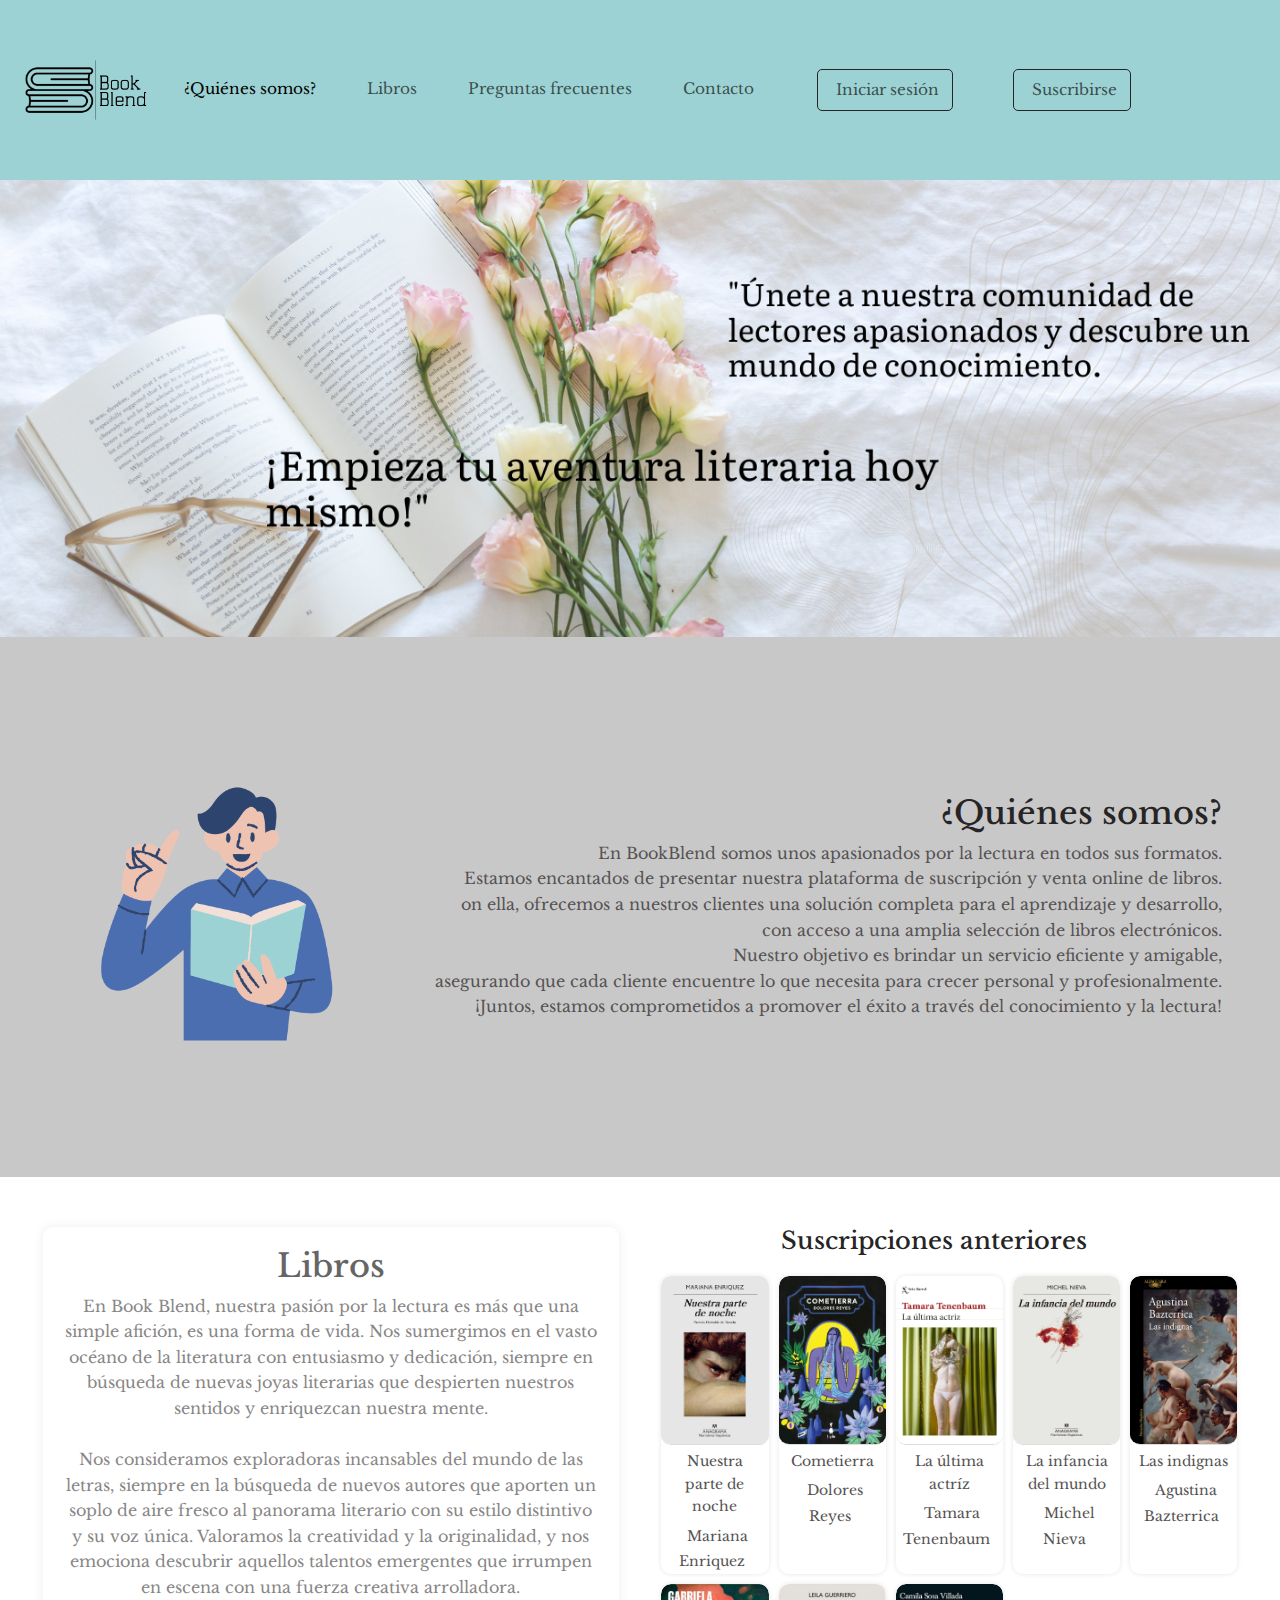
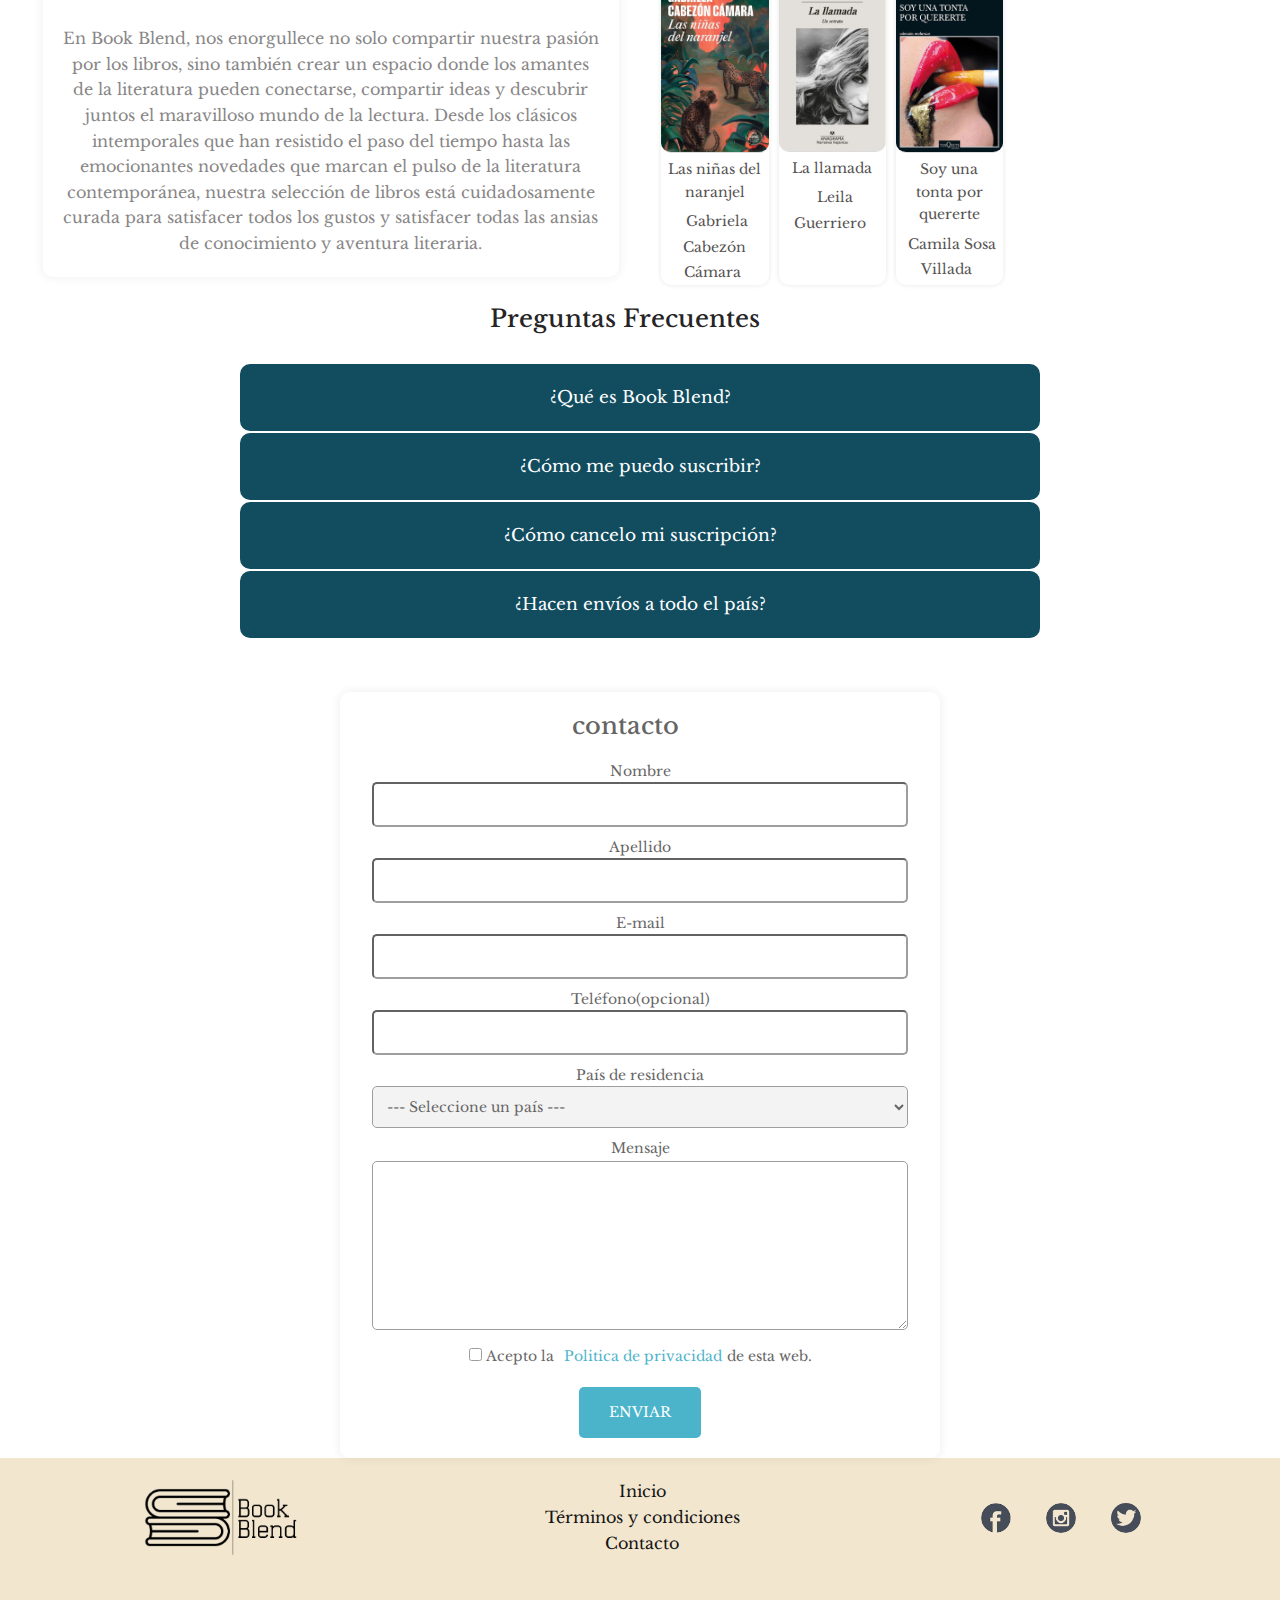
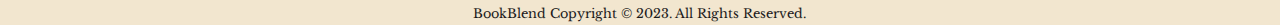
==== HTML/index.html @ 1ae6c304 "un poco mas ordenado" ====
<!DOCTYPE html>
<html lang="es">
<head>
    <meta charset="UTF-8" />
    <meta http-equiv="X-UA-Compatible" content="IE=edge" />
    <meta name="viewport" content="width=device-width, initial-scale=1.0" />
    <meta charset="UTF-8">
    <link href="https://fonts.googleapis.com/css2?family=Libre+Baskerville&display=swap" rel="stylesheet">
    <title>BookBlend</title>
    <link rel="icon" href="../imagenes/LOGOFAVICO.ico" type="image/x-icon">
    <link href="https://cdn.jsdelivr.net/npm/bootstrap@5.3.3/dist/css/bootstrap.min.css" rel="stylesheet"
        integrity="sha384-QWTKZyjpPEjISv5WaRU9OFeRpok6YctnYmDr5pNlyT2bRjXh0JMhjY6hW+ALEwIH" crossorigin="anonymous">
    <link rel="stylesheet" href="../CSS/stylePagina.css" />
    </head>
<body>
    <nav class="navbar navbar-expand-lg navbar-light" style="background-color:#9cd2d3;">
        <div class="container-fluid">
            <a class="navbar-brand" href="./PAIGINA.HTML">
                <img src="../imagenes/logo1.png">
            </a>
            <button class="navbar-toggler" id="button-burg" type="button" data-bs-toggle="collapse"
                data-bs-target="#navbarNav" aria-controls="navbarNav" aria-expanded="false" aria-label="Toggle navigation">
            </button>
            <div class="collapse navbar-collapse" id="navbarNav">
                <ul class="navbar-nav">
                    <li class="nav-item">
                        <a class="nav-link active" aria-current="page" href="#quienes">¿Quiénes somos?</a>
                    </li>
                    <li class="nav-item">
                        <a class="nav-link" href="#libros">Libros</a>
                    </li>
                    <li class="nav-item">
                        <a class="nav-link" href="#preguntas-frecuentes">Preguntas frecuentes</a>
                    </li>
                    <li class="nav-item">
                        <a class="nav-link" href="#contacto">Contacto</a>
                    </li>
                    <li class="nav-item"id="btn-inicio-sesion">
                        <a class="nav-link" href="./ventlogin.html#inicio-sesion">Iniciar sesión</a>
                    </li>
                    <li class="nav-item"id="btn-suscripcion">
                        <a class="nav-link" href="./ventlogin.html#suscripcion">Suscribirse</a>
                    </li>
                </ul>
            </div>
        </div>
    </nav>
    <main>
        <section id="carruselpp">
            <div class="carousel-containerpp">
                <div class="carousel-pp">
                    <div class="carousel-itempp">
                        <img src="../imagenes/1.png" alt="Imagen 1">
                    </div>
                    <div class="carousel-itempp">
                        <a href="./ventlogin.html"></a>
                        <img src="../imagenes/2.png"Imagen 2">
                    </div>
                    <div class="carousel-itempp">
                        <img src="../imagenes/3.png" alt="Imagen 3">
                    </div>
                </div>
                <div class="prev-nextpp">
                    <button id="prevBtn" class="previ">&#10094;</button>
                    <button id="nextBtn" class="sigu">&#10095;</button>
                </div>
            </div>
        </section>  
        <section id="quienes">
            <div class="container-quienes">
                <div class="mainImg">
                    <img src="../imagenes/quienesomos.png" />
                </div>
                <div class="mainText">
                    <h2 class="quieneSomos">¿Quiénes somos?</h2>
                    <p>
                        En BookBlend somos unos apasionados por la lectura en todos sus
                        formatos. <br />
                        Estamos encantados de presentar nuestra plataforma de suscripción y
                        venta online de libros. <br />
                        on ella, ofrecemos a nuestros clientes una solución completa para el
                        aprendizaje y desarrollo, <br />
                        con acceso a una amplia selección de libros electrónicos. <br />
                        Nuestro objetivo es brindar un servicio eficiente y amigable, <br />
                        asegurando que cada cliente encuentre lo que necesita para crecer
                        personal y profesionalmente. <br />
                        ¡Juntos, estamos comprometidos a promover el éxito a través del
                        conocimiento y la lectura!
                    </p>
                </div>
            </div>
        </section>
        <section id="libros">
            <div id="container_izq">
                <div class="contenido">
                    <h2>Libros</h2>
                    <p>En Book Blend, nuestra pasión por la lectura es más que una simple afición, es una forma de vida.
                        Nos sumergimos en el vasto océano de la literatura con entusiasmo y dedicación, siempre en
                        búsqueda de nuevas joyas literarias que despierten nuestros sentidos y enriquezcan nuestra
                        mente.<br><br>
                        Nos consideramos exploradoras incansables del mundo de las letras, siempre en la búsqueda de
                        nuevos autores que aporten un soplo de aire fresco al panorama literario con su estilo
                        distintivo y su voz única. Valoramos la creatividad y la originalidad, y nos emociona descubrir
                        aquellos talentos emergentes que irrumpen en escena con una fuerza creativa arrolladora.<br><br>
                        En Book Blend, nos enorgullece no solo compartir nuestra pasión por los libros, sino también
                        crear un espacio donde los amantes de la literatura pueden conectarse, compartir ideas y
                        descubrir juntos el maravilloso mundo de la lectura. Desde los clásicos intemporales que han
                        resistido el paso del tiempo hasta las emocionantes novedades que marcan el pulso de la
                        literatura contemporánea, nuestra selección de libros está cuidadosamente curada para satisfacer
                        todos los gustos y satisfacer todas las ansias de conocimiento y aventura literaria.</p>
                </div>
            </div>
            <div id="container_der">
                <h4>Suscripciones anteriores</h4>
                <div class="libros_anteriores">
                    <div class="libro" onclick="showResumen(this)">
                        <img src="../imagenes/nuestra_parte_de_noche.jpg" alt="Portada del libro 1">
                        <p class="item_title">Nuestra parte de noche</p>
                        <span class="autor">Mariana Enriquez</span>
                        <p class="reseña" style="display: none;">La novela se centra en la convivencia entre lo
                            histórico y lo
                            sobrenatural, y la construcción de los personajes es excepcional. <br>
                            La historia se desarrolla en torno a una secta regida por lo que llaman la Oscuridad. <br>
                            A través de la narrativa, Enriquez inventa puertas para que el lector las abra, entre el
                            sigilo y el
                            estupor. Desde las vidas comunes de algunos personajes comienzan a aparecer sitios o escenas
                            que
                            invitan a la extrañidad, pero también a las más espeluznantes pesadillas y luego al horror
                            que
                            convierte al lenguaje en experiencia de lo indecible. <br>
                            La novela también aborda aspectos de la dictadura militar argentina, aunque no es el tema
                            central.
                            <br>
                            A través de la historia, se exploran temas de ocultismo, extravío macabro y la tensión entre
                            lo que
                            parece real y lo que se adivina como siniestro. <br>
                            En resumen, “Nuestra parte de noche” es una obra que desafía las convenciones del género y
                            ofrece
                            una lectura profunda y cautivadora.
                        </p>
                    </div>
                    <div class="libro" onclick="showResumen(this)">
                        <img src="../imagenes/cometierra.jpg" alt="Portada del libro 2">
                        <p class="item_title">Cometierra</p>
                        <span class="autor">Dolores Reyes</span>
                        <p class="reseña" style="display: none;">La historia es narrada por una joven huérfana conocida
                            como
                            Cometierra, quien tiene el poder de conectar con víctimas femeninas desaparecidas al comer
                            un poco
                            de tierra que ha tenido contacto con la víctima. <br>
                            A lo largo de la historia, Cometierra usa su don para ayudar a encontrar a mujeres
                            desaparecidas,
                            ingiriendo tierra de la casa de la persona desaparecida para tener visiones y poder
                            encontrarla.
                            Aunque la novela aborda temas de femicidios y trata de blancas, también se centra en cómo
                            Cometierra
                            percibe su vida como vidente y huérfana, y cómo crece y enfrenta las cosas de manera
                            diferente a
                            como lo hacía de niña. <br>
                            La novela es visual y sensorial, con una estructura parecida a la novela policíaca, con
                            Cometierra
                            resolviendo un caso tras otro. Además, la obra es reconocida por su cruda descripción de la
                            realidad
                            social y la presencia de lo sobrenatural. <br>
                            En resumen, “Cometierra” es una obra que logra entrelazar magistralmente diferentes géneros
                            literarios y elementos temáticos, ofreciendo una historia que impacta por su cruda
                            descripción de la
                            realidad social y la presencia de lo sobrenatural.
                        </p>
                    </div>
                    <div class="libro" onclick="showResumen(this)">
                        <img src="../imagenes/la_ultima_actriz.jpg" alt="Portada del libro 3">
                        <p class="item_title">La última actríz</p>
                        <span class="autor">Tamara Tenenbaum</span>
                        <p class="reseña" style="display: none;">La historia se centra en dos mujeres de diferentes
                            épocas,
                            explorando la identidad femenina a través del tiempo y la memoria. <br>
                            La protagonista, Sabrina, es una estudiante de Artes que, impulsada por su director de tesis
                            y
                            amante, Gabriel, decide investigar las huellas del teatro judío en Argentina. Para ello,
                            recurre a
                            Jaim, un viejo profesor que le sugiere revisar los restos de los archivos de la AMIA, la
                            mutual que
                            sufrió un atentado terrorista en 1994. <br>
                            En su investigación, Sabrina descubre el diario de Jana, una actriz del teatro ídish en
                            Buenos Aires
                            en la década de 1960. A medida que avanza en su investigación, Sabrina se obsesiona con
                            seguir las
                            huellas de Jana, hasta el punto de que todo lo demás en su vida, incluyendo su familia, su
                            carrera
                            académica y su relación con Gabriel, pasa a un segundo plano. <br>
                            La novela es reconocida por su inteligencia narrativa excepcional, con dos personajes
                            femeninos
                            perturbadores y una trama tan elusiva como hipnótica. Trata temas como ser mujer, el deseo y
                            la
                            realización, el mito del díbuk y la posesión del cuerpo, la tradición y la modernidad, la
                            ciudad de
                            Buenos Aires y la búsqueda de una clave existencial entre un montón de papeles quemados.
                            <br>
                            En resumen, “La última actriz” es una obra que logra entrelazar magistralmente diferentes
                            géneros
                            literarios y elementos temáticos, ofreciendo una historia que impacta por su cruda
                            descripción de la
                            realidad social y la presencia de lo sobrenatural.
                        </p>
                    </div>
                    <div class="libro" onclick="showResumen(this)">
                        <img src="../imagenes/la_infancia_del_mundo.jpg" alt="Portada del libro 4">
                        <p class="item_title">La infancia del mundo</p>
                        <span class="autor">Michel Nieva</span>
                        <p class="reseña" style="display: none;">La historia se desarrolla en el siglo XXIII, en un
                            mundo
                            transformado por el cambio climático. <br>
                            El protagonista de la historia es un niño mutante conocido como “el niño dengue”, que es
                            testigo de
                            un mundo en el que la élite en el poder ha terraformado el planeta para su bienestar y
                            enriquecimiento, mientras que el resto de la población vive en la más brutal precariedad. El
                            niño
                            dengue descubre que su nacimiento es producto de un experimento corporativo sobre capas
                            marginales
                            de la sociedad con el fin de especular sobre el mercado de "virofinanzas". <br>
                            La novela es reconocida por su crítica feroz a la influencia desmedida de las corporaciones
                            y su
                            búsqueda incesante de ganancias a expensas de la humanidad. <br>
                            En resumen, “La infancia del mundo” es una obra que ofrece una mirada ciberpunk planteando
                            una
                            crítica a ciertos rasgos del capitalismo global contemporáneo como el cambio climático, la
                            especulación financiera y la industria farmacéutica, el extractivismo, la gentrificación, e
                            incluso
                            la violencia infantil y la desigualdad social.
                        </p>
                    </div>
                    <div class="libro" onclick="showResumen(this)">
                        <img src="../imagenes/las_indignas.jpg" alt="Portada del libro 5">
                        <p class="item_title">Las indignas</p>
                        <span class="autor">Agustina Bazterrica</span>
                        <p class="reseña" style="display: none;">La historia se desarrolla en un mundo
                            post-apocalíptico,
                            después de una serie de catástrofes ambientales. <br>
                            La trama gira en torno a un grupo de mujeres que viven en una especie de convento, bajo el
                            control
                            de una secta religiosa. Estas mujeres son sometidas a torturas, sacrificios y ceremonias
                            terroríficas en nombre de la iluminación. Son vigiladas por la Hermana Superior y un
                            misterioso
                            personaje conocido solo como "Él". <br>
                            La narradora es una de estas mujeres, que escribe en secreto sobre lo que sucede dentro del
                            convento. A través de su relato, Bazterrica explora temas como el patriarcado, el abuso de
                            poder y
                            la amistad. <br>
                            La novela es reconocida por su narrativa truculenta, que logra enmascarar con cierto
                            lirismo. “Las
                            indignas” ofrece una visión perturbadora de un futuro distópico.
                        </p>
                    </div>
                    <div class="libro" onclick="showResumen(this)">
                        <img src="../imagenes/las_niñas_del_naranjel.jpg" alt="Portada del libro 6">
                        <p class="item_title">Las niñas del naranjel</p>
                        <span class="autor">Gabriela Cabezón Cámara</span>
                        <p class="reseña" style="display: none;">La historia se basa en la vida de Catalina de Erauso,
                            una
                            novicia del convento de Donostia, España, en el siglo XVI, que a los 15 años huye y termina
                            en
                            América convertida en Antonio, un alférez. <br>
                            La trama se desarrolla en un mundo post-apocalíptico, después de una serie de catástrofes
                            ambientales. Antonio, junto con dos niñas guaraníes, Mitakuña y Michí, y algunos animales,
                            se
                            interna en la selva. Mientras las protege, les cuenta variadas historias al igual que hace
                            con su
                            tía (priora del convento del que escapó), mediante una larga carta en la que le (nos) cuenta
                            qué fue
                            de su vida durante casi treinta años y le pide perdón por haberla abandonado. <br>
                            La novela es reconocida por su crítica social, especialmente referida a la colonización
                            española.
                            Además, aborda temas como la identidad sexual y la soledad del ser humano. La narración y la
                            poesía
                            se imbrican de un modo admirable, creando una polifonía digna de mencionar.
                        </p>
                    </div>
                    <div class="libro" onclick="showResumen(this)">
                        <img src="../imagenes/la_llamada.JPG" alt="Portada del libro 7">
                        <p class="item_title">La llamada</p>
                        <span class="autor">Leila Guerriero</span>
                        <p class="reseña" style="display: none;">La obra es un retrato de la vida de Silvia Labayru, una
                            argentina que en su adolescencia era tímida, lectora, amante de los animales y entusiasta de
                            John F.
                            Kennedy. A los trece años, ingresó en el Colegio Nacional Buenos Aires, donde entró en
                            contacto con
                            agrupaciones estudiantiles de izquierda y se transformó en una militante aguerrida. <br>
                            En marzo de 1976, embarazada de cinco meses y con veinte años, Labayru integraba el sector
                            de
                            Inteligencia de la organización Montoneros, un grupo armado de extracción peronista. Fue
                            secuestrada
                            por militares y trasladada a la ESMA, la Escuela de Mecánica de la Armada, donde funcionaba
                            un
                            centro de detención clandestino en el cual se torturó y asesinó a miles de personas. Allí
                            tuvo a su
                            hija que, una semana más tarde, fue entregada a los abuelos paternos. <br>
                            En la ESMA, Labayru fue torturada, obligada a realizar trabajo esclavo, violada
                            reiteradamente por
                            un oficial y forzada a representar el papel de hermana de Alfredo Astiz, un miembro de la
                            Armada que
                            se había infiltrado en la organización Madres de Plaza de Mayo. La liberaron en junio de
                            1978 y en
                            el avión rumbo a Madrid, junto a su hija de un año y medio, pensó: «Se acabó el infierno».
                            Pero el
                            infierno no había terminado. <br>
                            Los argentinos en el exilio la repudiaron, acusándola de traidora a raíz de la desaparición
                            de las
                            Madres. Abominada por quienes habían sido sus compañeros de militancia, arropada por unos
                            pocos
                            amigos fieles exiliados en Europa, hizo una vida. <br>
                            Guerriero entrevistó durante dos años, de 2021 a 2023, a Silvia Labayru, antigua integrante
                            del
                            grupo armado de extracción peronista Montoneros. Con retazos de conversaciones,
                            transcripciones de
                            testimonios judiciales, telegramas, emails y poemas, Guerriero realiza un trabajo formidable
                            al
                            desgranar cada elemento y situarlo en el lugar exacto que le corresponde para construir un
                            engranaje
                            robusto con piezas sueltas. <br>
                            Es una historia real, llena de aristas y sombras, sobre la condición humana. Un gran mosaico
                            que,
                            visto en conjunto, ofrece una imagen definida y equilibrada de la época, de las
                            circunstancias y de
                            la protagonista.
                        </p>
                    </div>
                    <div class="libro" onclick="showResumen(this)">
                        <img src="../imagenes/soy_una_tonta_por_quererte.jpg" alt="Portada del libro 8">
                        <p class="item_title">Soy una tonta por quererte</p>
                        <span class="autor">Camila Sosa Villada</span>
                        <p class="reseña" style="display: none;">Este libro consta de nueve relatos que exploran la fina
                            línea
                            que separa la realidad de lo prodigioso. <br>
                            Los relatos están habitados por personajes extravagantes y profundamente humanos que se
                            enfrentan de
                            maneras tan extrañas como ellos mismos a una realidad ominosa. Algunos de los relatos
                            incluyen: <br>
                            - Una mujer que se gana la vida como novia de alquiler de hombres gays en la década de los
                            años 90.
                            <br>
                            - En un fumadero de Harlem, una travesti latina conoce íntimamente nada menos que a Billie
                            Holiday.<br>
                            - Un grupo de rugbiers regatea el precio de una noche de sexo y a cambio recibe su merecido.
                            <br>
                            - Monjas, abuelas, niños y perros nunca son lo que parecen.<br>
                            Camila Sosa Villada, autora del libro, es reconocida por su capacidad para hablar la lengua
                            de una
                            víctima de la inquisición mexicana y construir un universo distópico donde la existencia
                            travesti se
                            toma su revancha. <br>
                            El estilo único, la autora, franquea los límites entre la realidad y la magia en estos
                            cuentos,
                            honrando la tradición oral con soltura y solidez inigualables.
                        </p>
                    </div>
                </div>
            </div>
        </section>
        <div id="myModal" class="modal">
            <div class="modal-content">
                <span class="close" onclick="closeModal()">&times;</span>
                <div id="modalTitle" class="item_title"></div>
                <div id="modalContent" class="modal-description"></div>
            </div>
        </div>
        <section id="preguntas-frecuentes">
            <h4>Preguntas Frecuentes</h4>
            <div class="contenedor-acordeon">
                <div class="acordeon">
                    <input type="radio" name="acordeon" id="btn-acordeon1" class="btn-acordeon">
                    <label for="btn-acordeon1">
                        ¿Qué es Book Blend?
                    </label>
                    <div class="contenido-acordeon">
                        <p>Book Blend es un servicio de suscripción de libros que te ofrece una selección personalizada de
                            libros basada en tus intereses y preferencias de lectura. Con Book Blend, puedes descubrir
                            nuevas lecturas emocionantes y disfrutar de una experiencia de lectura única.</p>
                    </div>
                </div>
                <div class="acordeon">
                    <input type="radio" name="acordeon" id="btn-acordeon2" class="btn-acordeon">
                    <label for="btn-acordeon2">
                        ¿Cómo me puedo suscribir?
                    </label>
                    <div class="contenido-acordeon">
                        <p>Para suscribirte a Book Blend, simplemente visita nuestra página web y haz clic en el botón de
                            suscripción. Luego, sigue los pasos indicados para crear tu cuenta y seleccionar tu plan de
                            suscripción. Una vez completado el proceso de suscripción, podrás empezar a disfrutar de
                            nuestros libros seleccionados especialmente para ti.</p>
                    </div>
                </div>
                <div class="acordeon">
                    <input type="radio" name="acordeon" id="btn-acordeon3" class="btn-acordeon">
                    <label for="btn-acordeon3">
                        ¿Cómo cancelo mi suscripción?
                    </label>
                    <div class="contenido-acordeon">
                        <p>Para cancelar tu suscripción a Book Blend, simplemente inicia sesión en tu cuenta y dirígete a la
                            sección de configuración o ajustes. Allí encontrarás la opción para cancelar tu suscripción.
                            Sigue las instrucciones proporcionadas y tu suscripción será cancelada de manera efectiva. Ten
                            en cuenta que al cancelar tu suscripción, perderás acceso a nuestra biblioteca de libros.</p>
                    </div>
                </div>
                <div class="acordeon">
                    <input type="radio" name="acordeon" id="btn-acordeon4" class="btn-acordeon">
                    <label for="btn-acordeon4">
                        ¿Hacen envíos a todo el país?
                    </label>
                    <div class="contenido-acordeon">
                        <p>Sí, hacemos envíos a todo el país. Nuestro servicio de entrega está disponible en todas las
                            regiones, lo que te permite recibir tus libros en la comodidad de tu hogar, independientemente
                            de dónde te encuentres en el país. Trabajamos con servicios de mensajería confiables para
                            garantizar que tus libros lleguen a tiempo y en perfectas condiciones.</p>
                    </div>
                </div>
            </div>
        </section>
        <section id="contacto">
            <h4>contacto</h4>
            <div class="container">
                <form action="#" method="post" onsubmit="enviarFormulario(event)">
                    <div>
                        <label for="nombreUsuario">Nombre</label>
                        <input type="text" id="nombreUsuario" name="nombreUsuarioIngresado">
                    </div>
                    <div>
                        <label for="apellidoUsuario">Apellido</label>
                        <input type="text" id="apellidoUsuario" name="apellidoUsuarioIngresado">
                    </div>
                    <div>
                        <label for="emailUsuario">E-mail</label>
                        <input type="email" id="emailUsuario" name="emailUsuarioIngresado">
                    </div>
                    <div>
                        <label for="telUsuario">Teléfono(opcional)</label>
                        <input type="tel" id="telUsuario" name="telUsuarioIngresado">
                    </div>
                    <div>
                        <label for="paisUsuario">País de residencia</label>
                        <select id="paisUsuario" name="paisUsuarioIngresado">
                            <option value="selected">--- Seleccione un país ---</option>
                            <option value="AR">Argentina</option>
                            <option value="CO">Colombia</option>
                            <option value="VE">Venezuela</option>
                            <option value="PE">Peru</option>
                        </select>
                    </div>
                    <div>
                        <label for="message">Mensaje</label>
                        <textarea id="message" name="message" rows="7"></textarea>
                    </div>
                    <div>
                        <input type="checkbox" id="politicasdeprivacidad" name="politicasdeprivacidad" value="1">
                        <label for="politicasdeprivacidad"> Acepto la<a href="./politicasdeprivacidad.html">Politica
                                de privacidad</a>de esta web.</label>
                    </div>
                    <input type="submit" value="ENVIAR">
                </form>
            </div>
        </section>
    </main>
    <!-- FOOTER -->
    <section class="contenido-pp">
        <footer>
            <div class="container">
                <div class="logoFooter">
                    <img src="../imagenes/logo1.png" alt="" />
                </div>
                <div class="accesoRapido">
                    <ul>
                        <li><a href="./PAIGINA.HTML">Inicio</a></li>
                        <li><a href="./terminosycondiciones.html">Términos y condiciones</a></li>
                        <li><a href="#contacto">Contacto</a></li>
                    </ul>
                </div>
                <div class="logoRedes">
                    <a href="https://www.facebook.com/" target="_blank">
                        <img src="../imagenes/facebooklogo.jpg" alt="FacebookLogo" /></a>
                    <a href="https://www.instagram.com/" target="_blank">
                        <img src="../imagenes/instagramlogo.jpg" alt="InstagramLogo" /></a>
                    <a href="https://twitter.com/" target="_blank">
                        <img src="../imagenes/twitterlogo.jpg" alt="TwitterLogo" /></a>
                </div>
                <p class="copy">
                    BookBlend Copyright &copy; 2023. All Rights Reserved.
                </p>
            </div>
        </footer>
    </section>
    <!-- FIN FOOTER -->
 <script src="https://cdn.jsdelivr.net/npm/bootstrap@5.3.3/dist/js/bootstrap.bundle.min.js"
 integrity="sha384-YvpcrYf0tY3lHB60NNkmXc5s9fDVZLESaAA55NDzOxhy9GkcIdslK1eN7N6jIeHz"
 crossorigin="anonymous"></script>
 <script src="../JS/popup.js"></script>
 <script src="../JS/formulario.js"></script>
 <script src="../JS/scroll.js"></script>
 <script src="../JS/inse.js"></script>
 <script src="../JS/carrusel.js"></script>
 <script src="../JS/acordeon.js"></script>
</body>
</html>
---- CSS/stylePagina.css ----
a {
  color:#262424;
  text-decoration: none;
}

* {
  color: #262424;
  padding: 20px;
}

body {
  font-family: 'Libre Baskerville', serif;
  font-size: 16px;
  line-height: 1.6;
  background-size: cover;
  background-position: center;
  text-align: center;
  margin: 0px;
  padding: 0px;
  background-color:write;
  background-size: auto 100vh; 
}

header h1 {
  text-align: center;

}

h4 {
  font-family: 'Libre Baskerville', serif;
  color: #262424;
  text-align: center; 
  margin-inline-end: 30px; 
  margin-bottom: 20px; 
}


nav {
  background-color: #0799b6;
  font-size: 17px;
  padding: 10px 20px;
  top: 0;
  left: 0;
  right: 0;
  z-index: 1000;
  display: flex;
  justify-content: space-between;
  align-items: center;
  height: 20vh;
  width: 100%;
  border-radius: 0; 
  position: fixed; 
}

.navbar-brand img {
  height: auto;
  width: 10vw;
}

.nav-login form {
  margin: 0;
  width: max-content;
}

.nav-login form a {
  min-width: max-content;
}

.nav-login form button {
  display: inline-block;
  vertical-align: middle;
}
#btn-inicio-sesion,
#btn-suscripcion {
    padding: 0px 0px; 
    border-radius: 5px;
    margin: 30px; 
    background-color: transparent;
    color: #262424; 
    border: 1px solid #262424; 
}

#btn-inicio-sesion,
#btn-suscripcion {
  background-color:transparent; 
  color: #fff;
  text-decoration: none;
}

.nav-login {
  margin: 5%;
}

.ini-ses {
  display: none;
}

#button-burg {
  margin: 5%;
}

div.container {
  width: 100%;
  max-width: 2000px;
  margin: 0 auto;
}

nav ul {
  list-style-type: none;
  padding: 0;
  margin: 0;
  display: flex;
}

nav ul li {
  margin-right: 20px;
  margin-top: 30px; 
  margin-bottom: 30px;
}

nav ul li:last-child {
  margin-right: 0;
}

nav ul li a {
  font-size: 14px;
  text-decoration: none;
  color: #121111;
  font-weight: bold;
}

nav ul li a:hover {
  color: #444;
}

@media screen and (max-width: 768px) {
  nav {
    padding: 10px;
    
  }

  nav ul {
    flex-direction: column;
    align-items: flex-start;
    
  }

  nav ul li {
    margin: 10px 0;
  }

  nav ul li:last-child {
    margin-bottom: 0;
    
  }
}
@media only screen and (max-width: 991px) {
  .ini-ses {
    display: flex;
  }

  nav {
    z-index: 99;
  }

  nav>div {
    background-color: #9cd2d3;
  }

  .nav-login {
    display: none;
  }

  .navbar-brand img {
    height: auto;
    width: 20vw;
  }
}

@media only screen and (max-width: 1000px) {

  main {
    text-align: center;
  }

  .mainText {
    padding-top: 5%;
    padding-bottom: 5%;
  }
}

@media only screen and (max-width: 1100px) {
  .mainText {
    padding-right: 5%;
    padding-top: 5%;
    padding-bottom: 5%;
  }
}

@media only screen and (max-width: 1300px) {

  nav div#navbarNav ul li a {
    font-size: 90%;

  }
}

@media only screen and (max-width: 430px) {
  .navbar-brand img {
    height: auto;
    width: 40vw;
  }
}

@media screen and (max-width: 768px) {
  body {
    font-size: 14px;
  }

  section {
    padding: 10px;
  }

  section p {
    font-size: 0.9em;
  }

  h2,
  h3 {
    font-size: 1.3em;
  }
}

/* Estilo para la sección carrusel */
.carousel-containerpp {
  position: relative;
  border-radius: 0;
}

.carousel-pp {
  display: flex;
  overflow: hidden;
  border-radius: 0;
}

.carousel-itempp {
  flex: 0 0 100%;
}

.carousel-itempp img {
  width: 100%;
  height: auto;
  border-radius: 0;
}

.prev-nextpp {
  position: absolute;
  top: 50%;
  transform: translateY(-50%);
  width: 100%;
  display: none; 
}

.prev-nextpp button {
  background-color: rgba(0, 0, 0, 0.5);
  color: white;
  border: none;
  cursor: pointer;
  position: absolute;
  top: 50%;
  transform: translateY(-50%);
  padding: 10px;
  z-index: 1;
}

.prev-nextpp button:hover {
  opacity: 0.7;
}

.previ {
  left: 20px; 
}

.sigu {
  right: 20px; 
}

/* QUIENES SOMOS */

main img {
  width: 20em;
}
#quienes-somos {
  padding: 20px;
}
.quieneSomos {
  margin-top: 0;
  margin-top: 0;
}

main div.container-quienes {
  background:#c9c8c9;
  border-radius: 0;
  display: flex;
  justify-content: space-evenly;
  min-height: 60vh;
  align-items: center;
}

.mainText {
  text-align: right;
}

/* MEDIAS QUERY */

@media only screen and (max-width: 650px) {
  .mainImg {
    display: none;
  }

  .logoFooter {
    grid-area: 1 / 1 / span 1 / span 3;
    padding-bottom: 3vh;
    padding-top: 3vh;
  }

  .accesoRapido {
    grid-area: 2 / 1 / span 1 / span 3;
    padding-bottom: 3vh;
  }

  .logoRedes {
    grid-area: 3 / 1 / span 1 / span 3;
    padding-bottom: 3vh;
  }

  p.copy {
    grid-area: 4 / 1 / span 1 / span 3;
  }

}

@media only screen and (max-width: 731px) {
  .mainImg {
    padding-top: 5%;
  }

  .mainText {
    padding-top: 5%;
    padding-bottom: 5%;
  }
}
/* preguntas frecuentes */

#preguntas-frecuentes {
  padding: 20px;
}

* {
  margin: 0;
  padding: 0;
  box-sizing: border-box;
  border-radius: 10px;
}

:root {
  --color-primary: #114c5f;

  --color-secondary: #0799b6;
 
  --color-accent: #1abc9c;

  --color-text: #fff;
  
}

.contenedor-acordeon {
  width: 100%;
  max-width: 800px;
  margin: auto;
  margin-top: 30px;
  text-align: center;
  font-size: 20px;
  margin-bottom: 32px;
  color: var(--color-primary);
}

.acordeon {
  background: var(--color-text);
}

.acordeon label {
  display: block;
  padding: 20px;
  font-size: 17px;
  background: var(--color-primary);
  color: var(--color-text);
  cursor: pointer;
  margin-bottom: 2px;
  transition: all 300ms ease;
}

.acordeon label:hover {
  background: var(--color-secondary);
}

.acordeon .contenido-acordeon {
  padding: 0px;
  font-size: 17px;
  margin: 0px 20px;
  max-height: 0px;
  overflow: hidden;
  transition: all 300ms ease;
  background: var(--color-text);
}

.btn-acordeon:checked~.contenido-acordeon {
  max-height: 600px;
  padding: 15px 0px;
}

.btn-acordeon {
  display: none;
}

@media screen and (max-width:900px) {
  .contenedor-acordeon {
    width: 90%;
  }
}

/* Estilo para la sección Libros */
#libros {
  display: flex;
  justify-content:space-evenly;
  align-items: flex-start;
  margin-top: 50px;
  background-color:#f2e6cf(232, 204, 237, 0.8);
}
.modal {
  display: none;
  position: fixed;
  z-index: 999;
  left: 0;
  top: 0;
  width: 100%;
  height: 100%;
  overflow: auto;
  background-color: rgba(0, 0, 0, 0.5);
}

.modal-content {
  background-color: #fefefe;
  margin: 10% auto;
  padding: 20px;
  border: 1px solid #888;
  width: 60%;
  max-width: 600px; 
  box-shadow: 0 4px 8px 0 rgba(0, 0, 0, 0.2);
  border-radius: 10px;
  position: relative;
}

.close {
  position: absolute;
  top: 10px;
  right: 10px;
  font-size: 20px;
  font-weight: bold'Libre Baskerville', serif;;
  cursor: pointer;
}

.modal-description {
  padding: 10px;
}
#suscripcionesanteriores {
  font-size: 14px;
}
#container_izq {
  flex: 0 0 45%;
}

#container_der {
  flex: 0 0 45%;
}

.contenido {
  background-color: rgba(255, 255, 255, 0.8);
  padding: 20px;
  border-radius: 10px;
  box-shadow: 0 0 10px rgba(0, 0, 0, 0.1);
  opacity: 0.7;
}

/* paginas externas */
div.contenido-pp {
  background-color: rgba(255, 255, 255, 0.8);
  opacity: 0.7;
  border-radius: 0;
  padding-top: 10px;
  text-align: center; 
  margin: 0 auto;
}
p {
  max-width: 1000px; 
  margin: 0 auto; 
  color: #565353;
}

.libros_anteriores {
  display: grid;
  grid-template-columns: repeat(auto-fill, minmax(100px, 1fr));
  grid-gap: 10px;
}

.libro {
  border-radius: 10px;
  overflow: hidden;
  box-shadow: 0 0 5px rgba(0, 0, 0, 0.1);
  cursor: pointer;
  transition: transform 0.3s ease;
}

.libro img {
  width: 100%;
  height: auto;
  border-bottom: 1px solid #ddd;
}

.libro:hover {
  transform: scale(1.05);
}

.libro p, .libro span {
  padding: 5px;
  margin: 0;
  font-size: 14px;
}

.libro .item_title {
  font-weight:'Libre Baskerville', serif;
}

.libro .autor {
  color: #565353;
}

.libro .reseña {
  padding: 5px;
  margin-top: 5px;
  display: none;
  background-color: #fff;
}

.modal-content p {
  word-wrap: break-word;
  overflow-wrap: break-word;
}

/* Estilo para la sección Contacto */
#contacto {
  width: 80%; /* Ancho del contenedor */
  max-width: 600px; /* Ancho máximo para hacerlo responsive*/
  margin: 50px auto 0; /* Centrar horizontalmente */
  margin-top: 0%;
  padding: 30px;
  font-family: 'Libre Baskerville', serif;
  display: flex;
  flex-direction: column;
  align-items: center;
  font-size: 14px;
  color: #2c2b2b;
  background-color: rgba(255, 255, 255, 0.8);
  padding: 20px;
  border-radius: 10px;
  box-shadow: 0 0 10px rgba(0, 0, 0, 0.1);
  line-height: 1.5;
  background-position: center;
  opacity: 0.7;
}
h2#contacto {
  text-align: center;
  display: flex;
  flex-direction: column;
  align-items: center;
}

form#contacto-form {
  margin: 0 auto; /* Centrar el formulario */
}

input[type="text"],
input[type="email"],
input[type="tel"],
select,
textarea {
  width: 100%;
  padding: 10px;
  border-radius: 5px;
  box-sizing: border-box;
  margin-bottom: 10px;
}

/* botón de enviar */
input[type="submit"] {
  background-color: #0095B6;
  color: #FFFFFF;
  padding: 15px 30px;
  border: none;
  border-radius: 5px;
  cursor: pointer;
  margin-top: 20px;
  display: block;
  margin-left: auto;
  margin-right: auto;
}

/* etiqueta "Mensaje" */
label[for="message"] {
  display: block;
  text-align: center;
  margin-bottom: 2px;
}

/* enlaces*/
a {
  color: #0095B6;
  text-decoration: none;
  margin-right: 5px;
  margin-left: 10px;
 
}

#inicio-sesion {
  width: 80%; 
  max-width: 600px; 
  margin: 50px auto 0; 
  padding: 40px;
  font-family: 'Libre Baskerville', serif;
  display: flex;
  flex-direction: column;
  align-items: center;
  font-size: 14px;
  color: #2c2b2b;
  background-color: rgba(255, 255, 255, 0.8);
  padding: 20px;
  border-radius: 10px;
  box-shadow: 0 0 10px rgba(0, 0, 0, 0.1);
  line-height: 1.5;
  background-position: center;
  opacity: 0.7;
}
h2#inicio-sesion {
  text-align: center;
  display: flex;
  flex-direction: column;
  align-items: center;
}

form#inicio-sesion {
  margin: 0 auto; /* Centrar el formulario */
}

input[type="text"],
input[type="email"],
select,
textarea {
  width: 100%;
  padding: 10px;
  border-radius: 5px;
  box-sizing: border-box;
  margin-bottom: 10px;
}

input[type="password"] {
  width: 100%;
  padding: 10px;
  border-radius: 5px;
  box-sizing: border-box;
  margin-bottom: 10px;
}

@media (max-width: 600px) {
  input[type="text"],
  input[type="password"] {
    padding: 8px;
    border: 1px solid #ccc;
  }
}

a:hover {
  text-decoration: underline;
  /* Agrega subrayado al pasar el mouse */
}

.modal {
  display: none;
  position: fixed;
  z-index: 1;
  font-family: 'Libre Baskerville', serif;
  left: 0;
  top: 0;
  width: 100%;
  height: 100%;
  overflow: auto;
}

/* Estilos para la ventana emergente */
.ventana {
  display: none;
  position: fixed;
  z-index: 1;
  left: 0;
  top: 0;
  width: 100%;
  height: 100%;
  background-color: rgba(0,0,0,0.4);
}

.ventana-contenido {
  background-color: #fefefe;
  margin: 15% auto;
  padding: 20px;
  border: 1px solid #888;
  width: 80%;
  max-width: 400px;
}

.cerrar {
  color: #aaa;
  float: right;
  font-size: 28px;
  font-weight: bold;
}

.cerrar:hover,
.cerrar:focus {
  color: black;
  text-decoration: none;
  cursor: pointer;
}

@media (max-width: 600px) {

  input[type="text"],
  input[type="password"] {
    padding: 8px;
    border: 1px solid #ccc;
  }
}

/* FOOTER */
footer {
  padding-top: 2vh;
  background-color: #f2e6cf;
  border-radius: 0;
}

footer ul li a {
  color: #151414
}

footer img {
  width: 10em;
  margin: 0;
  padding: 0;
}


footer div.container {
  display: grid;
  grid-template-columns: 1fr 1fr 1fr;
  align-items: center;
  border-radius: 0;
}

p.copy {
  color: #1c1b1b;
  grid-area: 2 / 1 / span 1 / span 3;
  text-align: center;
  padding-top: 5vh;
  font-size: 80%;
}

.accesoRapido,
.logoRedes,
.logoFooter {
  display: flex;
  text-align: center;
  justify-content: center;
}

footer a img {
  padding: 0px;
  margin: 200px;
  border-radius: 50%;
  margin: 10px;
  width: 30px;
  height: 30px;
}

footer ul {
  list-style-type: none;
  margin: 0;
  padding: 0;

}
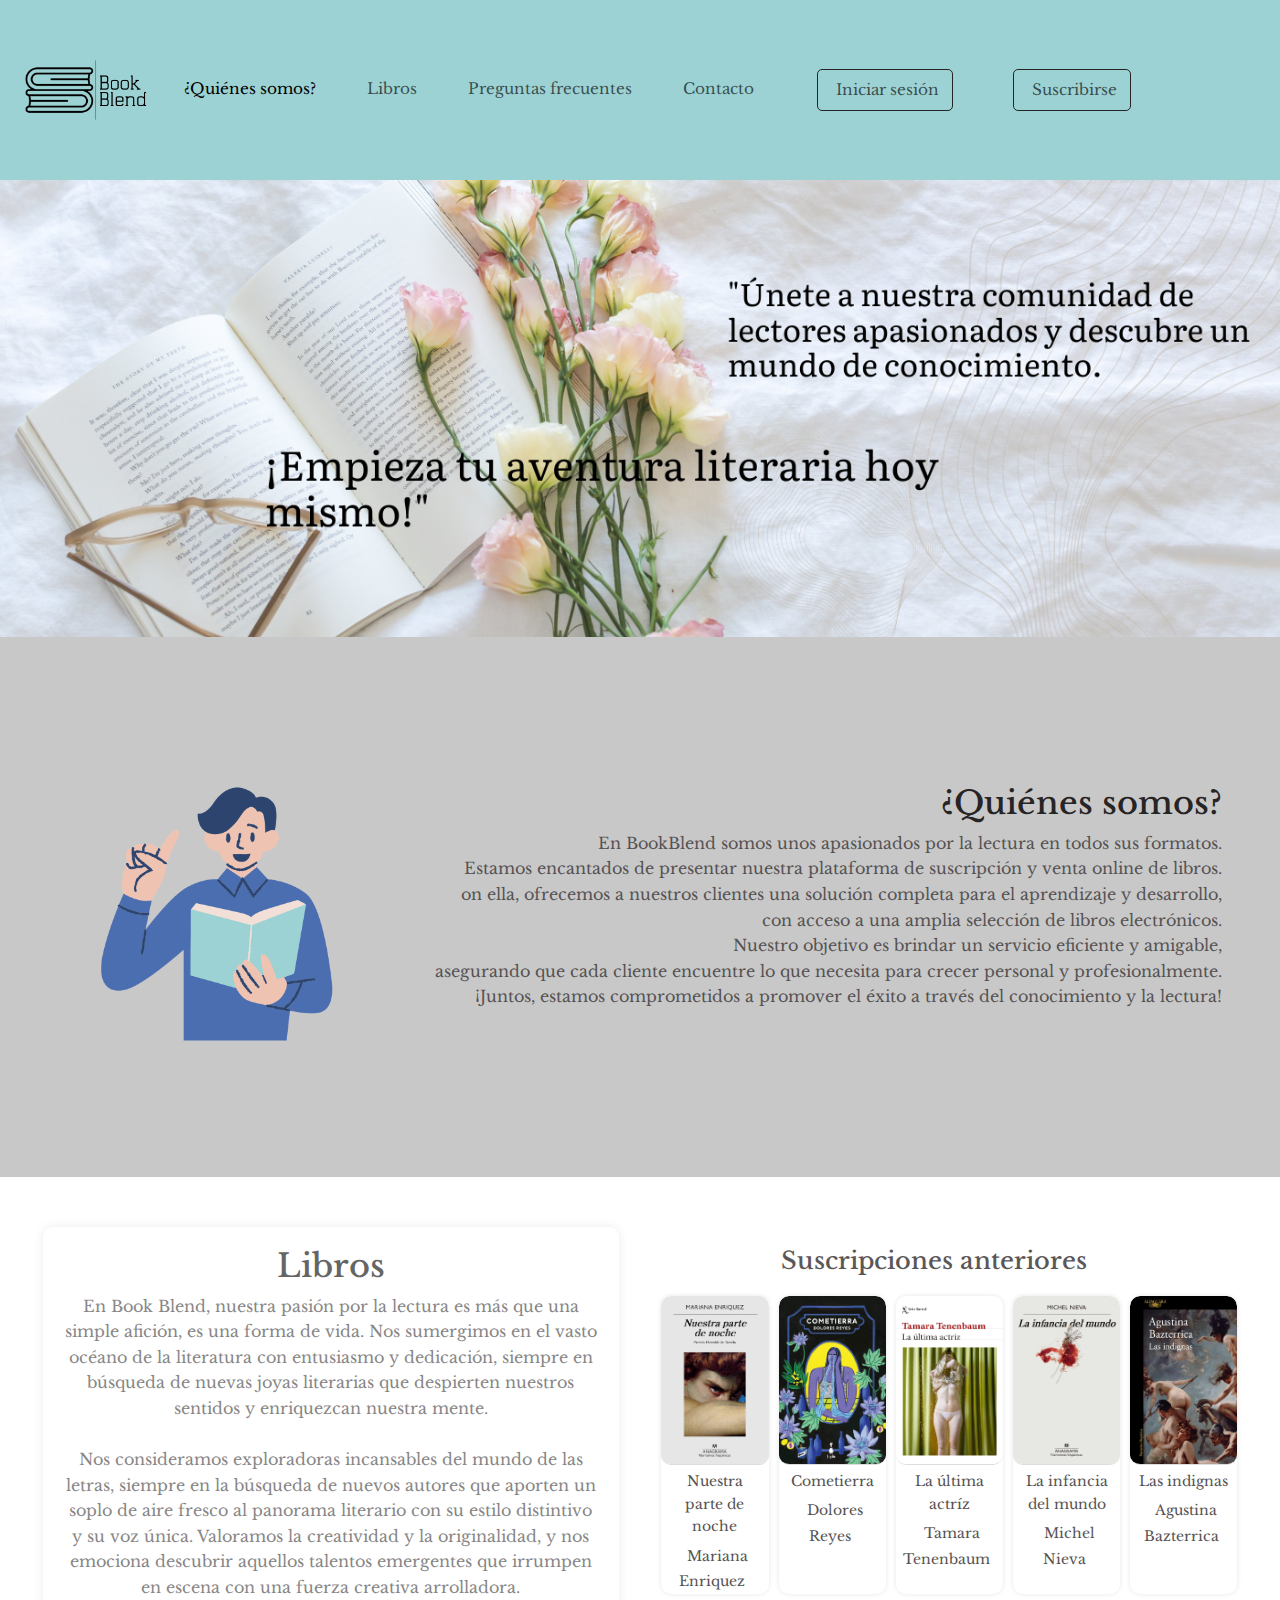
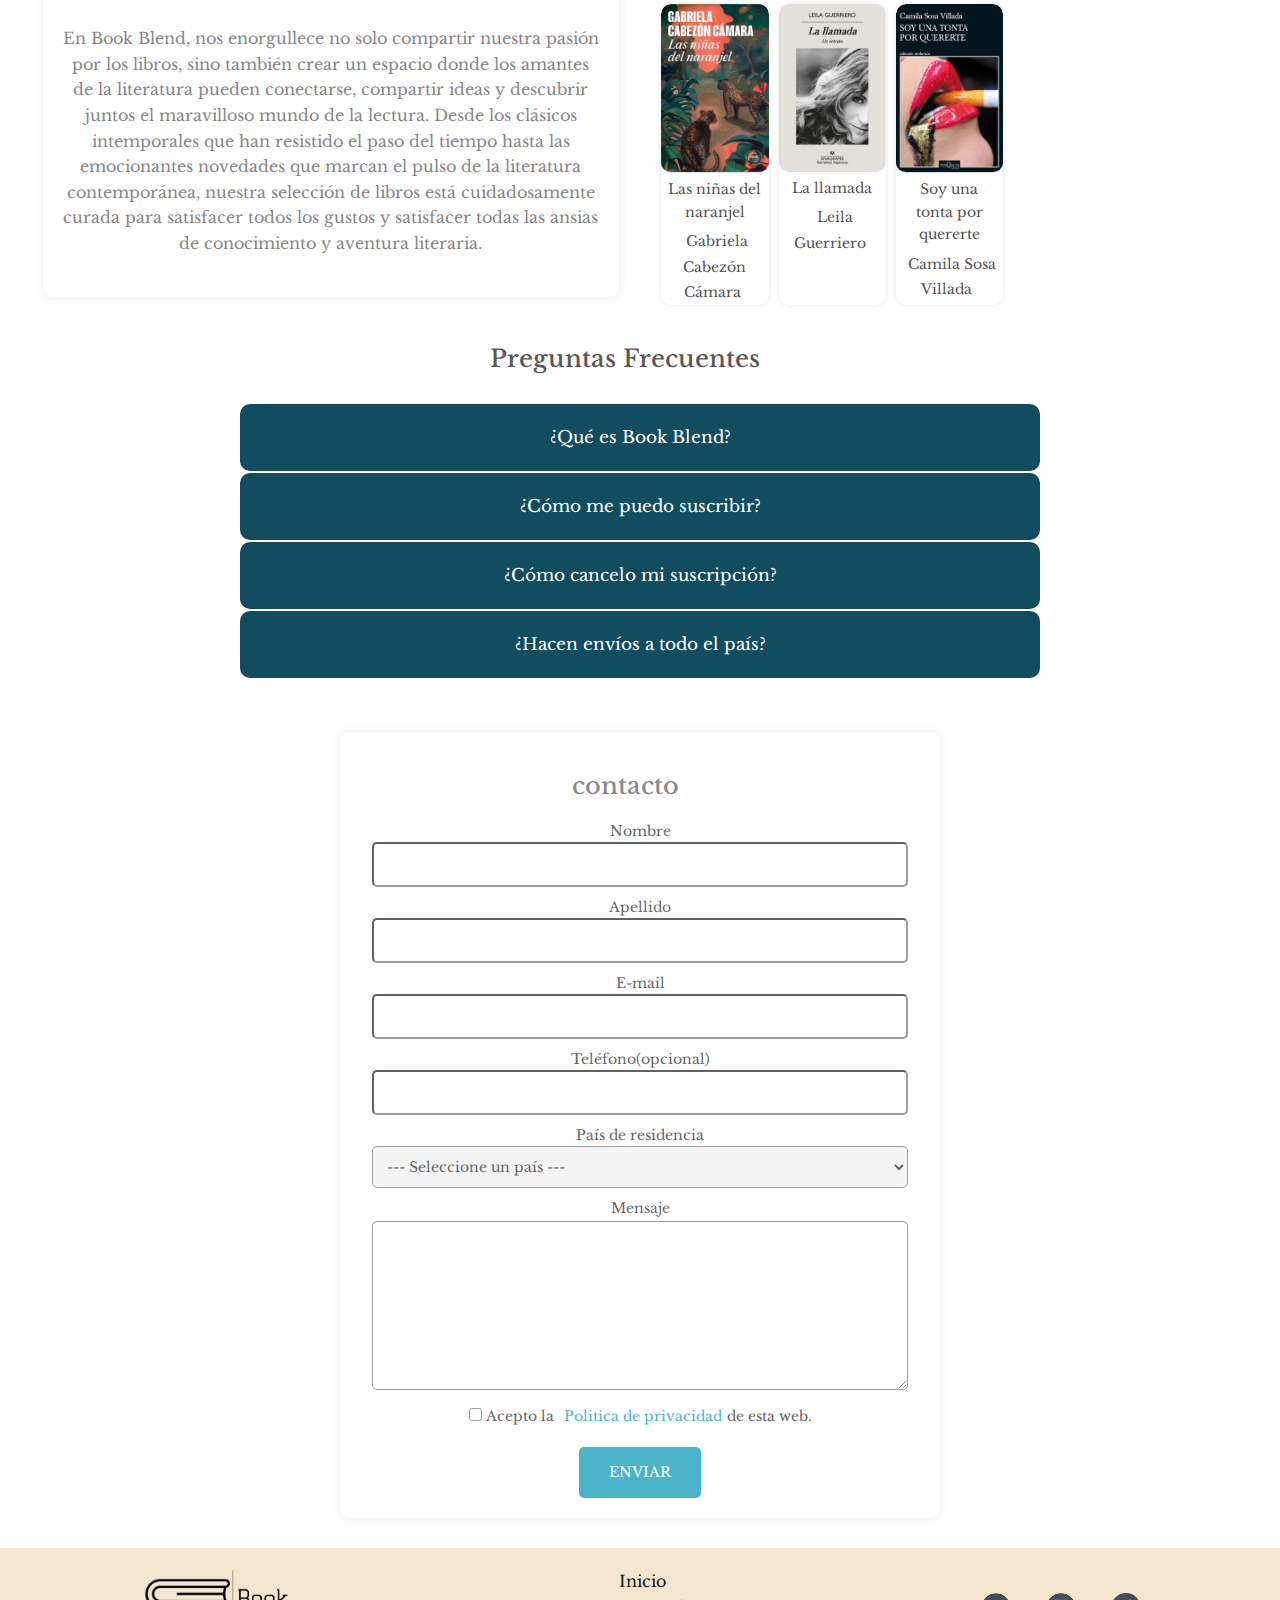
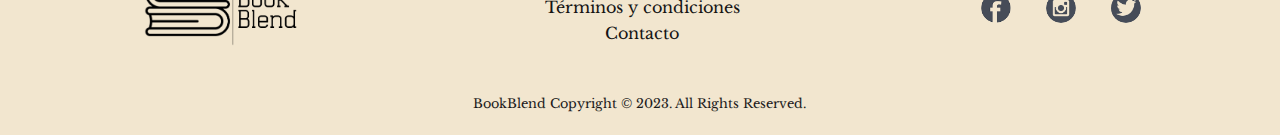
==== commit 3b283a34: "ordenado y funcionando" ====
--- a/HTML/index.html
+++ b/HTML/index.html
@@ -11,15 +11,17 @@
     <link href="https://cdn.jsdelivr.net/npm/bootstrap@5.3.3/dist/css/bootstrap.min.css" rel="stylesheet"
         integrity="sha384-QWTKZyjpPEjISv5WaRU9OFeRpok6YctnYmDr5pNlyT2bRjXh0JMhjY6hW+ALEwIH" crossorigin="anonymous">
     <link rel="stylesheet" href="../CSS/stylePagina.css" />
-    </head>
+</head>
+
 <body>
     <nav class="navbar navbar-expand-lg navbar-light" style="background-color:#9cd2d3;">
         <div class="container-fluid">
-            <a class="navbar-brand" href="./PAIGINA.HTML">
+            <a class="navbar-brand" href="./index.html">
                 <img src="../imagenes/logo1.png">
             </a>
             <button class="navbar-toggler" id="button-burg" type="button" data-bs-toggle="collapse"
-                data-bs-target="#navbarNav" aria-controls="navbarNav" aria-expanded="false" aria-label="Toggle navigation">
+                data-bs-target="#navbarNav" aria-controls="navbarNav" aria-expanded="false"
+                aria-label="Toggle navigation">
             </button>
             <div class="collapse navbar-collapse" id="navbarNav">
                 <ul class="navbar-nav">
@@ -35,10 +37,10 @@
                     <li class="nav-item">
                         <a class="nav-link" href="#contacto">Contacto</a>
                     </li>
-                    <li class="nav-item"id="btn-inicio-sesion">
+                    <li class="nav-item" id="btn-inicio-sesion">
                         <a class="nav-link" href="./ventlogin.html#inicio-sesion">Iniciar sesión</a>
                     </li>
-                    <li class="nav-item"id="btn-suscripcion">
+                    <li class="nav-item" id="btn-suscripcion">
                         <a class="nav-link" href="./ventlogin.html#suscripcion">Suscribirse</a>
                     </li>
                 </ul>
@@ -50,14 +52,14 @@
             <div class="carousel-containerpp">
                 <div class="carousel-pp">
                     <div class="carousel-itempp">
-                        <img src="../imagenes/1.png" alt="Imagen 1">
+                        <img src="../imagenes/1.png" alt="Empieza tu aventura literaria hoy mismo">
                     </div>
                     <div class="carousel-itempp">
                         <a href="./ventlogin.html"></a>
-                        <img src="../imagenes/2.png"Imagen 2">
+                        <img src="../imagenes/2.png" alt="suscripcion gratiuta por 7 dias">
                     </div>
                     <div class="carousel-itempp">
-                        <img src="../imagenes/3.png" alt="Imagen 3">
+                        <img src="../imagenes/3.png" alt="Puede cancelar la suscrpcion en cualquier momento">
                     </div>
                 </div>
                 <div class="prev-nextpp">
@@ -65,7 +67,7 @@
                     <button id="nextBtn" class="sigu">&#10095;</button>
                 </div>
             </div>
-        </section>  
+        </section>
         <section id="quienes">
             <div class="container-quienes">
                 <div class="mainImg">
@@ -373,7 +375,8 @@
                         ¿Qué es Book Blend?
                     </label>
                     <div class="contenido-acordeon">
-                        <p>Book Blend es un servicio de suscripción de libros que te ofrece una selección personalizada de
+                        <p>Book Blend es un servicio de suscripción de libros que te ofrece una selección personalizada
+                            de
                             libros basada en tus intereses y preferencias de lectura. Con Book Blend, puedes descubrir
                             nuevas lecturas emocionantes y disfrutar de una experiencia de lectura única.</p>
                     </div>
@@ -384,7 +387,8 @@
                         ¿Cómo me puedo suscribir?
                     </label>
                     <div class="contenido-acordeon">
-                        <p>Para suscribirte a Book Blend, simplemente visita nuestra página web y haz clic en el botón de
+                        <p>Para suscribirte a Book Blend, simplemente visita nuestra página web y haz clic en el botón
+                            de
                             suscripción. Luego, sigue los pasos indicados para crear tu cuenta y seleccionar tu plan de
                             suscripción. Una vez completado el proceso de suscripción, podrás empezar a disfrutar de
                             nuestros libros seleccionados especialmente para ti.</p>
@@ -396,10 +400,13 @@
                         ¿Cómo cancelo mi suscripción?
                     </label>
                     <div class="contenido-acordeon">
-                        <p>Para cancelar tu suscripción a Book Blend, simplemente inicia sesión en tu cuenta y dirígete a la
+                        <p>Para cancelar tu suscripción a Book Blend, simplemente inicia sesión en tu cuenta y dirígete
+                            a la
                             sección de configuración o ajustes. Allí encontrarás la opción para cancelar tu suscripción.
-                            Sigue las instrucciones proporcionadas y tu suscripción será cancelada de manera efectiva. Ten
-                            en cuenta que al cancelar tu suscripción, perderás acceso a nuestra biblioteca de libros.</p>
+                            Sigue las instrucciones proporcionadas y tu suscripción será cancelada de manera efectiva.
+                            Ten
+                            en cuenta que al cancelar tu suscripción, perderás acceso a nuestra biblioteca de libros.
+                        </p>
                     </div>
                 </div>
                 <div class="acordeon">
@@ -409,7 +416,8 @@
                     </label>
                     <div class="contenido-acordeon">
                         <p>Sí, hacemos envíos a todo el país. Nuestro servicio de entrega está disponible en todas las
-                            regiones, lo que te permite recibir tus libros en la comodidad de tu hogar, independientemente
+                            regiones, lo que te permite recibir tus libros en la comodidad de tu hogar,
+                            independientemente
                             de dónde te encuentres en el país. Trabajamos con servicios de mensajería confiables para
                             garantizar que tus libros lleguen a tiempo y en perfectas condiciones.</p>
                     </div>
@@ -461,42 +469,40 @@
         </section>
     </main>
     <!-- FOOTER -->
-    <section class="contenido-pp">
-        <footer>
-            <div class="container">
-                <div class="logoFooter">
-                    <img src="../imagenes/logo1.png" alt="" />
-                </div>
-                <div class="accesoRapido">
-                    <ul>
-                        <li><a href="./PAIGINA.HTML">Inicio</a></li>
-                        <li><a href="./terminosycondiciones.html">Términos y condiciones</a></li>
-                        <li><a href="#contacto">Contacto</a></li>
-                    </ul>
-                </div>
-                <div class="logoRedes">
-                    <a href="https://www.facebook.com/" target="_blank">
-                        <img src="../imagenes/facebooklogo.jpg" alt="FacebookLogo" /></a>
-                    <a href="https://www.instagram.com/" target="_blank">
-                        <img src="../imagenes/instagramlogo.jpg" alt="InstagramLogo" /></a>
-                    <a href="https://twitter.com/" target="_blank">
-                        <img src="../imagenes/twitterlogo.jpg" alt="TwitterLogo" /></a>
-                </div>
-                <p class="copy">
-                    BookBlend Copyright &copy; 2023. All Rights Reserved.
-                </p>
-            </div>
-        </footer>
-    </section>
+    <footer>
+        <div class="container">
+            <div class="logoFooter">
+                <img src="../imagenes/logo1.png" alt="" />
+            </div>
+            <div class="accesoRapido">
+                <ul>
+                    <li><a href="./PAIGINA.HTML">Inicio</a></li>
+                    <li><a href="./terminosycondiciones.html">Términos y condiciones</a></li>
+                    <li><a href="#contacto">Contacto</a></li>
+                </ul>
+            </div>
+            <div class="logoRedes">
+                <a href="https://www.facebook.com/" target="_blank">
+                    <img src="../imagenes/facebooklogo.jpg" alt="FacebookLogo" /></a>
+                <a href="https://www.instagram.com/" target="_blank">
+                    <img src="../imagenes/instagramlogo.jpg" alt="InstagramLogo" /></a>
+                <a href="https://twitter.com/" target="_blank">
+                    <img src="../imagenes/twitterlogo.jpg" alt="TwitterLogo" /></a>
+            </div>
+            <p class="copy">
+                BookBlend Copyright &copy; 2023. All Rights Reserved.
+            </p>
+        </div>
+    </footer>
     <!-- FIN FOOTER -->
- <script src="https://cdn.jsdelivr.net/npm/bootstrap@5.3.3/dist/js/bootstrap.bundle.min.js"
- integrity="sha384-YvpcrYf0tY3lHB60NNkmXc5s9fDVZLESaAA55NDzOxhy9GkcIdslK1eN7N6jIeHz"
- crossorigin="anonymous"></script>
- <script src="../JS/popup.js"></script>
- <script src="../JS/formulario.js"></script>
- <script src="../JS/scroll.js"></script>
- <script src="../JS/inse.js"></script>
- <script src="../JS/carrusel.js"></script>
- <script src="../JS/acordeon.js"></script>
+    <script src="https://cdn.jsdelivr.net/npm/bootstrap@5.3.3/dist/js/bootstrap.bundle.min.js"
+        integrity="sha384-YvpcrYf0tY3lHB60NNkmXc5s9fDVZLESaAA55NDzOxhy9GkcIdslK1eN7N6jIeHz"
+        crossorigin="anonymous"></script>
+    <script src="../JS/popup.js"></script>
+    <script src="../JS/formulario.js"></script>
+    <script src="../JS/scroll.js"></script>
+    <script src="../JS/inse.js"></script>
+    <script src="../JS/carrusel.js"></script>
+    <script src="../JS/acordeon.js"></script>
 </body>
 </html>--- a/CSS/stylePagina.css
+++ b/CSS/stylePagina.css
@@ -26,14 +26,6 @@
 
 }
 
-h4 {
-  font-family: 'Libre Baskerville', serif;
-  color: #262424;
-  text-align: center; 
-  margin-inline-end: 30px; 
-  margin-bottom: 20px; 
-}
-
 
 nav {
   background-color: #0799b6;
@@ -492,21 +484,6 @@
   opacity: 0.7;
 }
 
-/* paginas externas */
-div.contenido-pp {
-  background-color: rgba(255, 255, 255, 0.8);
-  opacity: 0.7;
-  border-radius: 0;
-  padding-top: 10px;
-  text-align: center; 
-  margin: 0 auto;
-}
-p {
-  max-width: 1000px; 
-  margin: 0 auto; 
-  color: #565353;
-}
-
 .libros_anteriores {
   display: grid;
   grid-template-columns: repeat(auto-fill, minmax(100px, 1fr));
@@ -563,6 +540,7 @@
   max-width: 600px; /* Ancho máximo para hacerlo responsive*/
   margin: 50px auto 0; /* Centrar horizontalmente */
   margin-top: 0%;
+  margin-bottom: 30px; 
   padding: 30px;
   font-family: 'Libre Baskerville', serif;
   display: flex;
@@ -635,6 +613,7 @@
   width: 80%; 
   max-width: 600px; 
   margin: 50px auto 0; 
+  margin-bottom: 30px; 
   padding: 40px;
   font-family: 'Libre Baskerville', serif;
   display: flex;
@@ -804,4 +783,30 @@
   margin: 0;
   padding: 0;
 
+}
+
+/* paginas externas */
+div.contenido-pp {
+  background-color: rgba(255, 255, 255, 0.8);
+  opacity: 0.7;
+  border-radius: 0;
+  padding-top: 10px;
+  text-align: center; 
+  margin: 0 auto;
+  margin-bottom: 20px; 
+}
+p {
+  max-width: 1000px; 
+  margin: 0 auto; 
+  color: #565353;
+  font-family: 'Libre Baskerville', serif;
+  margin-bottom: 20px; 
+}
+h4 {/* todos los textos h4 */
+  font-family: 'Libre Baskerville', serif;
+  color:  #5c5757;
+  text-align: center; 
+  margin-inline-end: 30px; 
+  margin-bottom: 20px; 
+  margin-top: 20px;
 }